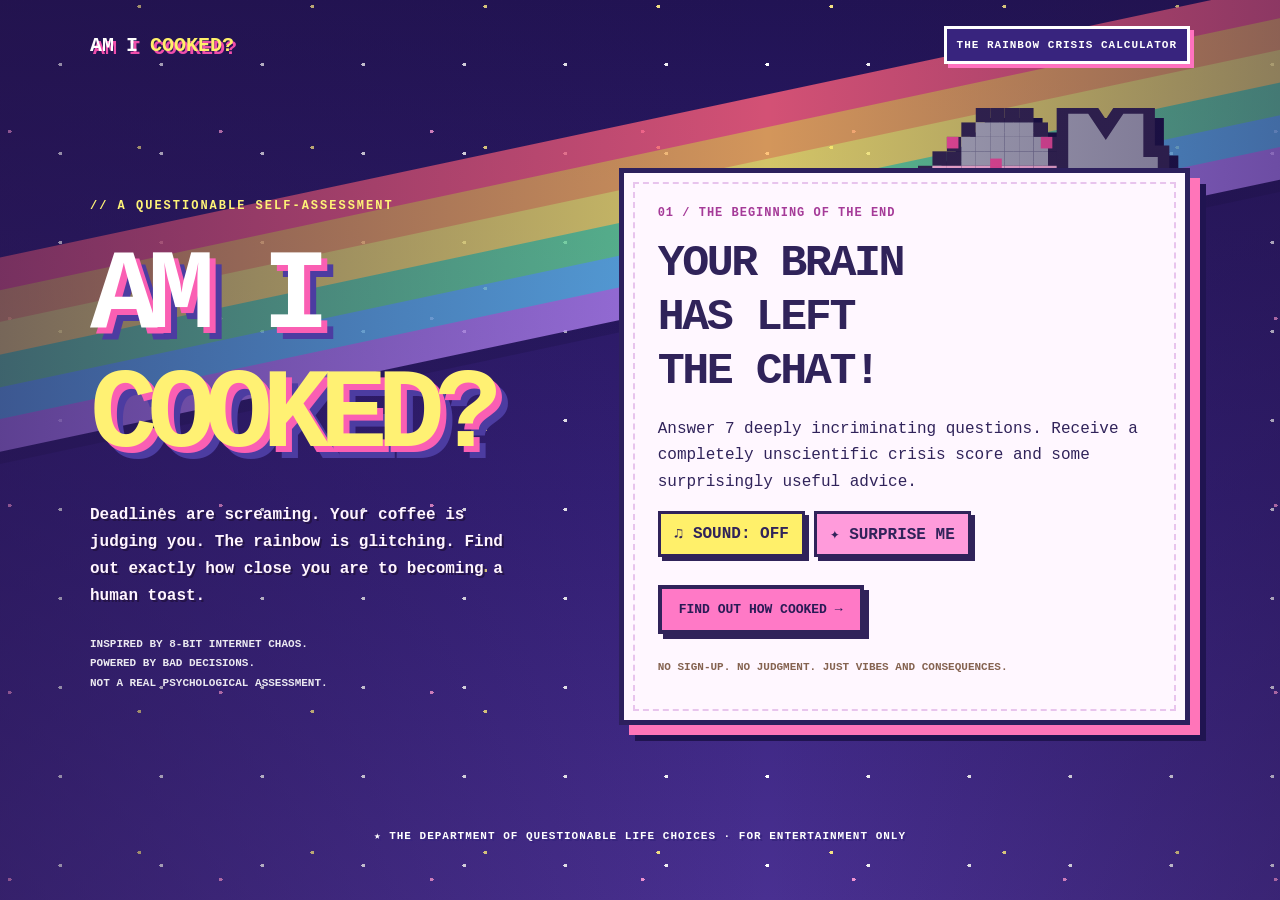
==== index.html @ 7c6ded5f "Add files via upload" ====
<!doctype html>
<html lang="en"><head><meta charset="utf-8"><meta name="viewport" content="width=device-width,initial-scale=1"><title>AM I COOKED? — An existential crisis calculator</title><link rel="stylesheet" href="style.css"></head><body>
<div class="scene" aria-hidden="true"><div class="rainbow"><i></i><i></i><i></i><i></i><i></i><i></i></div><svg class="pixel-cat" viewBox="0 0 180 115" xmlns="http://www.w3.org/2000/svg" aria-label="Pixel rainbow cat"><rect x="40" y="0" width="10" height="10" fill="#30234d"/><rect x="50" y="0" width="10" height="10" fill="#30234d"/><rect x="60" y="0" width="10" height="10" fill="#30234d"/><rect x="70" y="0" width="10" height="10" fill="#30234d"/><rect x="30" y="10" width="10" height="10" fill="#30234d"/><rect x="40" y="10" width="10" height="10" fill="#a9a9b9"/><rect x="50" y="10" width="10" height="10" fill="#a9a9b9"/><rect x="60" y="10" width="10" height="10" fill="#a9a9b9"/><rect x="70" y="10" width="10" height="10" fill="#a9a9b9"/><rect x="80" y="10" width="10" height="10" fill="#30234d"/><rect x="20" y="20" width="10" height="10" fill="#30234d"/><rect x="30" y="20" width="10" height="10" fill="#a9a9b9"/><rect x="40" y="20" width="10" height="10" fill="#a9a9b9"/><rect x="50" y="20" width="10" height="10" fill="#a9a9b9"/><rect x="60" y="20" width="10" height="10" fill="#a9a9b9"/><rect x="70" y="20" width="10" height="10" fill="#a9a9b9"/><rect x="80" y="20" width="10" height="10" fill="#a9a9b9"/><rect x="90" y="20" width="10" height="10" fill="#30234d"/><rect x="10" y="30" width="10" height="10" fill="#30234d"/><rect x="20" y="30" width="10" height="10" fill="#30234d"/><rect x="30" y="30" width="10" height="10" fill="#a9a9b9"/><rect x="40" y="30" width="10" height="10" fill="#a9a9b9"/><rect x="50" y="30" width="10" height="10" fill="#a9a9b9"/><rect x="60" y="30" width="10" height="10" fill="#a9a9b9"/><rect x="70" y="30" width="10" height="10" fill="#a9a9b9"/><rect x="80" y="30" width="10" height="10" fill="#a9a9b9"/><rect x="90" y="30" width="10" height="10" fill="#30234d"/><rect x="100" y="30" width="10" height="10" fill="#30234d"/><rect x="0" y="40" width="10" height="10" fill="#30234d"/><rect x="10" y="40" width="10" height="10" fill="#ffb3d9"/><rect x="20" y="40" width="10" height="10" fill="#ffb3d9"/><rect x="30" y="40" width="10" height="10" fill="#ffb3d9"/><rect x="40" y="40" width="10" height="10" fill="#ffb3d9"/><rect x="50" y="40" width="10" height="10" fill="#ffb3d9"/><rect x="60" y="40" width="10" height="10" fill="#ffb3d9"/><rect x="70" y="40" width="10" height="10" fill="#ffb3d9"/><rect x="80" y="40" width="10" height="10" fill="#ffb3d9"/><rect x="90" y="40" width="10" height="10" fill="#ffb3d9"/><rect x="100" y="40" width="10" height="10" fill="#ffb3d9"/><rect x="110" y="40" width="10" height="10" fill="#30234d"/><rect x="0" y="50" width="10" height="10" fill="#30234d"/><rect x="10" y="50" width="10" height="10" fill="#ffb3d9"/><rect x="20" y="50" width="10" height="10" fill="#ffb3d9"/><rect x="30" y="50" width="10" height="10" fill="#ffb3d9"/><rect x="40" y="50" width="10" height="10" fill="#ffb3d9"/><rect x="50" y="50" width="10" height="10" fill="#ffb3d9"/><rect x="60" y="50" width="10" height="10" fill="#ffb3d9"/><rect x="70" y="50" width="10" height="10" fill="#ffb3d9"/><rect x="80" y="50" width="10" height="10" fill="#ffb3d9"/><rect x="90" y="50" width="10" height="10" fill="#ffb3d9"/><rect x="100" y="50" width="10" height="10" fill="#ffb3d9"/><rect x="110" y="50" width="10" height="10" fill="#30234d"/><rect x="0" y="60" width="10" height="10" fill="#30234d"/><rect x="10" y="60" width="10" height="10" fill="#ffb3d9"/><rect x="20" y="60" width="10" height="10" fill="#ffb3d9"/><rect x="30" y="60" width="10" height="10" fill="#ffb3d9"/><rect x="40" y="60" width="10" height="10" fill="#ffb3d9"/><rect x="50" y="60" width="10" height="10" fill="#ffb3d9"/><rect x="60" y="60" width="10" height="10" fill="#ffb3d9"/><rect x="70" y="60" width="10" height="10" fill="#ffb3d9"/><rect x="80" y="60" width="10" height="10" fill="#ffb3d9"/><rect x="90" y="60" width="10" height="10" fill="#ffb3d9"/><rect x="100" y="60" width="10" height="10" fill="#ffb3d9"/><rect x="110" y="60" width="10" height="10" fill="#30234d"/><rect x="0" y="70" width="10" height="10" fill="#30234d"/><rect x="10" y="70" width="10" height="10" fill="#ffb3d9"/><rect x="20" y="70" width="10" height="10" fill="#ffb3d9"/><rect x="30" y="70" width="10" height="10" fill="#ffb3d9"/><rect x="40" y="70" width="10" height="10" fill="#ffb3d9"/><rect x="50" y="70" width="10" height="10" fill="#ffb3d9"/><rect x="60" y="70" width="10" height="10" fill="#ffb3d9"/><rect x="70" y="70" width="10" height="10" fill="#ffb3d9"/><rect x="80" y="70" width="10" height="10" fill="#ffb3d9"/><rect x="90" y="70" width="10" height="10" fill="#ffb3d9"/><rect x="100" y="70" width="10" height="10" fill="#ffb3d9"/><rect x="110" y="70" width="10" height="10" fill="#30234d"/><rect x="10" y="80" width="10" height="10" fill="#30234d"/><rect x="20" y="80" width="10" height="10" fill="#30234d"/><rect x="30" y="80" width="10" height="10" fill="#30234d"/><rect x="40" y="80" width="10" height="10" fill="#30234d"/><rect x="50" y="80" width="10" height="10" fill="#30234d"/><rect x="60" y="80" width="10" height="10" fill="#30234d"/><rect x="70" y="80" width="10" height="10" fill="#30234d"/><rect x="80" y="80" width="10" height="10" fill="#30234d"/><rect x="90" y="80" width="10" height="10" fill="#30234d"/><rect x="100" y="80" width="10" height="10" fill="#30234d"/><rect x="15" y="90" width="20" height="20" fill="#a9a9b9" stroke="#30234d" stroke-width="5"/><rect x="85" y="90" width="20" height="20" fill="#a9a9b9" stroke="#30234d" stroke-width="5"/><path d="M100 30V0h20l10 15 10-15h20v30h10v60h-70z" fill="#a9a9b9" stroke="#30234d" stroke-width="8"/><rect x="117" y="45" width="8" height="8" fill="#30234d"/><rect x="148" y="45" width="8" height="8" fill="#30234d"/><rect x="133" y="57" width="8" height="8" fill="#f277aa"/><rect x="106" y="58" width="10" height="8" fill="#ff85b5"/><rect x="157" y="58" width="10" height="8" fill="#ff85b5"/><rect x="20" y="20" width="8" height="8" fill="#f04a99"/><rect x="50" y="35" width="8" height="8" fill="#f04a99"/><rect x="70" y="55" width="8" height="8" fill="#f04a99"/><rect x="35" y="70" width="8" height="8" fill="#f04a99"/><rect x="85" y="20" width="8" height="8" fill="#f04a99"/></svg></div>
<main class="shell"><header class="top"><div class="brand">AM I <span>COOKED?</span></div><div class="tag">THE RAINBOW CRISIS CALCULATOR</div></header><section class="stage"><div class="intro"><div class="eyebrow">// A QUESTIONABLE SELF-ASSESSMENT</div><h1 class="hero">AM I<br><em>COOKED?</em></h1><p>Deadlines are screaming. Your coffee is judging you. The rainbow is glitching. Find out exactly how close you are to becoming a human toast.</p><div class="tiny">INSPIRED BY 8-BIT INTERNET CHAOS.<br>POWERED BY BAD DECISIONS.<br>NOT A REAL PSYCHOLOGICAL ASSESSMENT.</div></div><div class="panel" id="welcome"><div class="label">01 / THE BEGINNING OF THE END</div><h2>YOUR BRAIN<br>HAS LEFT<br>THE CHAT!</h2><p>Answer 7 deeply incriminating questions. Receive a completely unscientific crisis score and some surprisingly useful advice.</p><div class="arcade-toolbar"><button class="arcade-btn" id="soundToggle" type="button">♫ SOUND: OFF</button><button class="arcade-btn pink" id="surprise" type="button">✦ SURPRISE ME</button></div><div class="actions"><button class="big-button" id="start">FIND OUT HOW COOKED →</button></div><p class="tiny" style="color:#78543e">NO SIGN-UP. NO JUDGMENT. JUST VIBES AND CONSEQUENCES.</p></div><div class="panel hide" id="quiz"><div class="progress-head"><span id="qcount">QUESTION 1 / 7</span><span id="qpercent">14%</span></div><div class="progress-track"><div class="progress-fill" id="qbar"></div></div><div class="label" id="qtag">// THE EVIDENCE</div><h2 class="question" id="qtitle"></h2><div id="answers"></div><div class="live-panel"><strong>⚡ LIVE CHAOS PREVIEW: <span id="liveScore">???</span></strong><div class="live-track"><div class="live-fill" id="liveFill"></div></div><p class="micro-copy" id="liveMessage">Answer questions to unlock your chaos level.</p></div><div class="arcade-toolbar"><button class="arcade-btn blue" id="randomAnswer" type="button">🎲 RANDOM ANSWER</button><button class="arcade-btn pink" id="panicButton" type="button">🚨 PANIC BUTTON</button></div><div class="actions"><button class="outline-button" id="back">← BACK</button><button class="big-button" id="next">NEXT QUESTION →</button></div><p class="share-status" id="validation" aria-live="polite"></p></div><div class="panel hide" id="results"><div class="label">// OFFICIAL UNOFFICIAL DIAGNOSIS</div><h2 style="margin-bottom:8px">YOUR COOKED SCORE</h2><div class="result-score"><span id="score">0</span><span>%</span></div><div class="result-meter"><div id="meter"></div></div><div class="result-name" id="classification"></div><p class="verdict" id="verdict"></p><p id="personal"></p><div class="advice"><strong>YOUR SURVIVAL PLAN</strong><div id="advice"></div></div><div class="bonus-card"><h3>🏆 YOUR ARCADE ACHIEVEMENTS</h3><div id="achievements"></div></div><div class="bonus-card"><h3>🎯 3-MOVE RECOVERY QUEST</h3><div id="recoveryQuest"></div><p class="micro-copy" id="questStatus">0 / 3 missions complete</p></div><div class="arcade-toolbar"><button class="arcade-btn pink" id="rerollRoast" type="button">🎤 NEW ROAST</button><button class="arcade-btn blue" id="celebrate" type="button">🌈 RAINBOW EXPLOSION</button></div><div class="actions"><button class="big-button" id="download">↓ DOWNLOAD PNG</button><button class="outline-button" id="copy">COPY RESULTS</button><button class="outline-button" id="restart">↻ TRY AGAIN</button></div><div class="share-status" id="shareStatus" aria-live="polite"></div></div></section><footer class="footer">★ THE DEPARTMENT OF QUESTIONABLE LIFE CHOICES · FOR ENTERTAINMENT ONLY</footer></main>
<script src="script.js"></script></body></html>
---- style.css ----
:root{--ink:#30235a;--cream:#fff6ff;--orange:#ff65b5;--yellow:#fff06a;--blue:#40328b;--sea:#6e5dcb}*{box-sizing:border-box}html{scroll-behavior:smooth}body{margin:0;min-height:100vh;color:#30235a;font-family:'Courier New',monospace;background:#171044;image-rendering:pixelated}button{font:inherit;cursor:pointer}button:focus-visible,input:focus-visible{outline:4px dashed #ffe86e;outline-offset:4px}.scene{position:fixed;inset:0;z-index:-2;overflow:hidden;background:linear-gradient(180deg,#211354 0%,#342078 55%,#493091 100%)}.scene:before{content:"";position:absolute;inset:0;background-image:radial-gradient(#fff 2px,transparent 2px),radial-gradient(#ffec86 2px,transparent 2px),radial-gradient(#ff9cdb 2px,transparent 2px);background-size:101px 89px,173px 141px,211px 187px;background-position:10px 20px,53px 77px,115px 38px;animation:stars 12s linear infinite}.scene:after{content:"";position:absolute;inset:0;background:linear-gradient(90deg,#24134a88,transparent 60%,#24134a66);pointer-events:none}.rainbow{position:absolute;top:16%;left:-30%;width:145%;height:190px;transform:rotate(-12deg);opacity:.8;filter:drop-shadow(0 12px 0 #160f3c55);animation:drift 8s ease-in-out infinite alternate}.rainbow i{display:block;height:16.666%;width:100%}.rainbow i:nth-child(1){background:#ff607c}.rainbow i:nth-child(2){background:#ffb65b}.rainbow i:nth-child(3){background:#fff16a}.rainbow i:nth-child(4){background:#67e89e}.rainbow i:nth-child(5){background:#62c9ff}.rainbow i:nth-child(6){background:#bb8aff}.pixel-cat{position:absolute;right:8%;top:12%;width:min(260px,28vw);height:auto;image-rendering:pixelated;filter:drop-shadow(9px 10px 0 #160e3f);animation:bob 1.2s steps(2,end) infinite}.shell{max-width:1160px;margin:auto;padding:26px 30px 48px;position:relative}.top{display:flex;justify-content:space-between;align-items:center;gap:12px;color:#fff}.brand{font-size:20px;font-weight:900;text-shadow:3px 3px #f04eab}.brand span{color:#fff06a}.tag{font-size:11px;font-weight:700;letter-spacing:1px;border:3px solid #fff;box-shadow:4px 4px #ff72bf;padding:10px;background:#38247e}.stage{min-height:calc(100vh - 135px);display:grid;grid-template-columns:.92fr 1.08fr;align-items:center;gap:42px}.intro{color:white}.eyebrow{font-size:12px;font-weight:900;letter-spacing:2px;color:#fff477}.hero{font-size:clamp(60px,8.8vw,118px);font-weight:900;line-height:1.06;letter-spacing:-.09em;margin:25px 0;text-shadow:6px 6px 0 #fa5fb3,12px 12px 0 #4c3ca1}.hero em{font-style:normal;color:#fff173}.intro p{max-width:440px;font-size:16px;line-height:1.7;font-weight:700;color:#fff5ff;text-shadow:2px 2px #241347}.tiny{font-size:11px;line-height:1.8;font-weight:700;opacity:.9;margin-top:24px}.panel{background:#fff7ff;border:5px solid #2d205d;box-shadow:10px 10px 0 #ff75b9,16px 16px 0 #201451;padding:33px 34px;position:relative}.panel:before{content:"";position:absolute;inset:9px;border:2px dashed #e8c4ed;pointer-events:none}.panel>*{position:relative}.panel h2{font-size:clamp(27px,3.7vw,45px);font-weight:900;line-height:1.2;letter-spacing:-.055em;margin:17px 0}.panel p{line-height:1.65}.label{font-size:12px;font-weight:900;letter-spacing:1px;color:#a53a98}.big-button,.outline-button{border:4px solid #30235a;padding:13px 17px;font-size:13px;font-weight:900;text-transform:uppercase;transition:transform .1s,box-shadow .1s;box-shadow:5px 5px 0 #30235a}.big-button{background:#ff79c6;color:#291b56}.big-button:hover,.outline-button:hover{transform:translate(-2px,-2px);box-shadow:7px 7px 0 #30235a}.outline-button{background:#fff38d;color:#30235a}.actions{display:flex;flex-wrap:wrap;gap:15px;margin-top:28px}.hide{display:none!important}.progress-head{display:flex;justify-content:space-between;font-size:12px;font-weight:900;gap:10px}.progress-track{height:17px;background:#eadcf5;border:3px solid #30235a;margin:13px 0 30px}.progress-fill{height:100%;width:0;background:repeating-linear-gradient(90deg,#ff78b6 0 20px,#ffdb6b 20px 40px,#6fe4a6 40px 60px,#6ac7ff 60px 80px,#bd87ff 80px 100px);transition:width .3s steps(10)}.question{font-size:clamp(26px,3.2vw,39px)!important;min-height:92px}.option-grid{display:grid;gap:11px}.option{width:100%;text-align:left;border:3px solid #30235a;background:#fff;padding:12px 14px;font-size:13px;font-weight:900;display:flex;gap:12px;align-items:center;transition:transform .12s}.option:hover{background:#fff2a8;transform:translateX(4px)}.option.selected{background:#ffb5e2;box-shadow:4px 4px 0 #30235a}.option i{font-style:normal;border:2px solid #30235a;background:#fff38d;width:27px;height:27px;display:grid;place-items:center;flex-shrink:0}.range-wrap{padding:20px 0}.range-wrap input{width:100%;accent-color:#ff65b5;cursor:pointer}.range-value{font-size:58px;font-weight:900;letter-spacing:-4px;color:#c637a4}.range-ends{display:flex;justify-content:space-between;font-size:11px;font-weight:900;color:#76538e}.result-score{font-size:clamp(75px,11vw,130px);line-height:1;letter-spacing:-.11em;font-weight:900;color:#f052b0;margin:16px 0;text-shadow:4px 4px #ffe86a}.result-score span{font-size:.45em;vertical-align:top;letter-spacing:-.05em}.result-name{font-size:clamp(26px,3.5vw,43px);font-weight:900;color:#6d38c5}.result-meter{height:25px;background:#e8dcf7;border:3px solid #30235a;margin:20px 0;overflow:hidden}.result-meter>div{height:100%;width:0;background:repeating-linear-gradient(90deg,#ff6e95 0 25px,#ffbb68 25px 50px,#fff176 50px 75px,#70e8ad 75px 100px,#71caff 100px 125px,#bd90ff 125px 150px);transition:width 1.4s steps(20)}.verdict{font-weight:900;font-size:18px}.advice{background:#fff1a9;border:3px solid #30235a;padding:15px 17px;margin-top:20px;line-height:1.6}.share-status{min-height:18px;font-size:12px;font-weight:900;margin-top:13px}.footer{color:#fff;font-size:11px;text-align:center;letter-spacing:1px;font-weight:700;text-shadow:2px 2px #38247e}@keyframes bob{50%{transform:translateY(12px)}}@keyframes drift{to{transform:rotate(-9deg) translateY(40px)}}@keyframes stars{to{background-position:111px 109px,226px 218px,326px 225px}}@media(max-width:790px){.shell{padding:18px 18px 40px}.stage{grid-template-columns:1fr;gap:30px;padding:45px 0}.hero{font-size:clamp(67px,15vw,105px)}.panel{padding:27px 23px;box-shadow:7px 7px 0 #ff75b9,12px 12px 0 #201451}.intro p{font-size:14px}.tag{font-size:9px}.pixel-cat{right:2%;top:11%;width:120px;opacity:.75}.rainbow{top:20%;height:100px}}@media(prefers-reduced-motion:reduce){*,*:before,*:after{transition:none!important;animation:none!important}}

/* INTERACTIVE ARCADE UPGRADE */
.arcade-toolbar{display:flex;gap:9px;flex-wrap:wrap;margin:14px 0}.arcade-btn{border:3px solid #30235a;background:#fff06a;color:#30235a;padding:10px 13px;font-weight:900;cursor:pointer;box-shadow:4px 4px 0 #30235a;font-family:inherit}.arcade-btn:hover{transform:translate(-2px,-2px);box-shadow:6px 6px 0 #30235a}.arcade-btn:active{transform:translate(3px,3px);box-shadow:1px 1px 0 #30235a}.arcade-btn.pink{background:#ff9bdb}.arcade-btn.blue{background:#9ceaff}.live-panel{background:#30235a;color:white;padding:13px 15px;border:3px solid #fff06a;margin:14px 0;box-shadow:5px 5px 0 #ff65b5}.live-panel strong{font-size:12px;letter-spacing:1px}.live-track{height:13px;border:2px solid white;background:#665c9b;margin-top:9px}.live-fill{height:100%;width:0;background:linear-gradient(90deg,#72f6b1,#fff06a,#ff65b5);transition:width .35s}.micro-copy{font-size:12px;margin:8px 0 0}.pixel-toast{position:fixed;z-index:1000;bottom:22px;left:50%;transform:translateX(-50%);background:#fff06a;border:4px solid #30235a;box-shadow:6px 6px 0 #ff65b5;color:#30235a;padding:13px 18px;font-weight:900;max-width:min(92vw,520px);text-align:center;pointer-events:none}.bonus-card{margin-top:17px;padding:16px;border:3px dashed #30235a;background:#fdf1ff}.bonus-card h3{margin:0 0 10px}.bonus-card label{display:flex;gap:10px;margin:10px 0;align-items:flex-start;cursor:pointer}.bonus-card input{accent-color:#ed4ca4;transform:scale(1.2)}.spark{position:fixed;z-index:999;pointer-events:none;width:12px;height:12px;animation:sparkfly 1.35s ease-out forwards}@keyframes sparkfly{to{transform:translate(var(--dx),var(--dy)) rotate(540deg);opacity:0}}.answer-bounce{animation:answerpop .24s ease-out}@keyframes answerpop{50%{transform:scale(1.025)}}@media(max-width:600px){.arcade-btn{font-size:11px;padding:9px}.arcade-toolbar{gap:7px}}

/* PANIC MODE: pixel-art meme storm */
.panic-particle{position:fixed;left:0;top:0;z-index:9998;pointer-events:none;font-family:system-ui,sans-serif;font-size:var(--size,36px);line-height:1;filter:drop-shadow(3px 4px 0 #30235a);animation:panic-fly var(--dur,1700ms) cubic-bezier(.12,.72,.35,1) forwards;will-change:transform,opacity;user-select:none}
@keyframes panic-fly{0%{transform:translate(var(--x),var(--y)) scale(.25) rotate(0deg);opacity:0}12%{opacity:1}65%{opacity:1}100%{transform:translate(calc(var(--x) + var(--dx)),calc(var(--y) + var(--dy))) scale(var(--scale,1.4)) rotate(var(--spin,360deg));opacity:0}}
.panic-banner{position:fixed;z-index:9999;left:50%;top:12%;width:min(90vw,540px);transform:translateX(-50%);background:#fff06a;color:#30235a;border:5px solid #30235a;box-shadow:8px 8px 0 #ff65b5;padding:17px 19px;text-align:center;font-family:'Courier New',monospace;font-weight:900;pointer-events:none;animation:panic-pop .25s steps(3,end) both}
.panic-banner strong{display:block;font-size:clamp(16px,3.5vw,24px);line-height:1.35}.panic-banner small{display:block;margin-top:9px;font-size:13px;line-height:1.45}.panic-banner:nth-of-type(even){background:#9cf9ed;box-shadow:8px 8px 0 #a58bff}@keyframes panic-pop{from{transform:translateX(-50%) scale(.65) rotate(-4deg)}to{transform:translateX(-50%) scale(1) rotate(0)}}
@media(prefers-reduced-motion:reduce){.panic-particle{animation-duration:.1s!important}.panic-banner{animation:none}}

/* Center-screen pixel cat panic animation */
.cat-panic-overlay{position:fixed;inset:0;z-index:10020;display:grid;place-items:center;background:rgba(26,13,65,.68);backdrop-filter:blur(3px);pointer-events:none;animation:cat-overlay-in .18s steps(2,end)}
.cat-panic-scene{position:relative;width:min(94vw,590px);height:440px;display:flex;align-items:center;justify-content:center;flex-direction:column;overflow:visible}
.cat-panic-cat{width:min(65vw,310px);height:auto;image-rendering:pixelated;filter:drop-shadow(9px 10px 0 #281344);animation:cat-bounce .32s steps(2,end) infinite alternate;z-index:2}
.cat-panic-caption{position:absolute;top:8px;left:2%;right:2%;padding:12px 10px;background:#fff07a;border:5px solid #2b2052;box-shadow:6px 6px 0 #ff6dbd;color:#271c51;font:bold clamp(14px,3.6vw,21px) 'Courier New',monospace;text-align:center;z-index:4}
.cat-panic-sub{position:absolute;bottom:8px;left:3%;right:3%;padding:12px;background:#ffe9fa;border:4px solid #30205a;color:#30205a;font:bold clamp(12px,2.8vw,16px) 'Courier New',monospace;text-align:center;z-index:4}
.cat-poop{position:absolute;left:calc(50% - 116px);top:56%;z-index:3;font-size:clamp(25px,6vw,45px);line-height:1;filter:drop-shadow(3px 3px 0 #281344);animation:cat-eject var(--duration,1.2s) cubic-bezier(.15,.55,.25,1) forwards;will-change:transform,opacity}
.cat-panic-close{position:absolute;right:5px;top:55px;z-index:5;pointer-events:auto;background:#ff73bd;color:#261b50;border:3px solid #261b50;font:bold 16px monospace;padding:5px 10px;cursor:pointer}
@keyframes cat-eject{0%{transform:translate(0px,0px) scale(.25) rotate(0);opacity:0}15%{opacity:1}75%{opacity:1}100%{transform:translate(var(--dx),var(--dy)) scale(1.2) rotate(var(--spin));opacity:0}}
@keyframes cat-bounce{to{transform:translateY(-9px) rotate(-2deg)}}
@keyframes cat-overlay-in{from{opacity:0}to{opacity:1}}
@media(prefers-reduced-motion:reduce){.cat-panic-cat{animation:none}.cat-poop{animation-duration:.15s!important}}
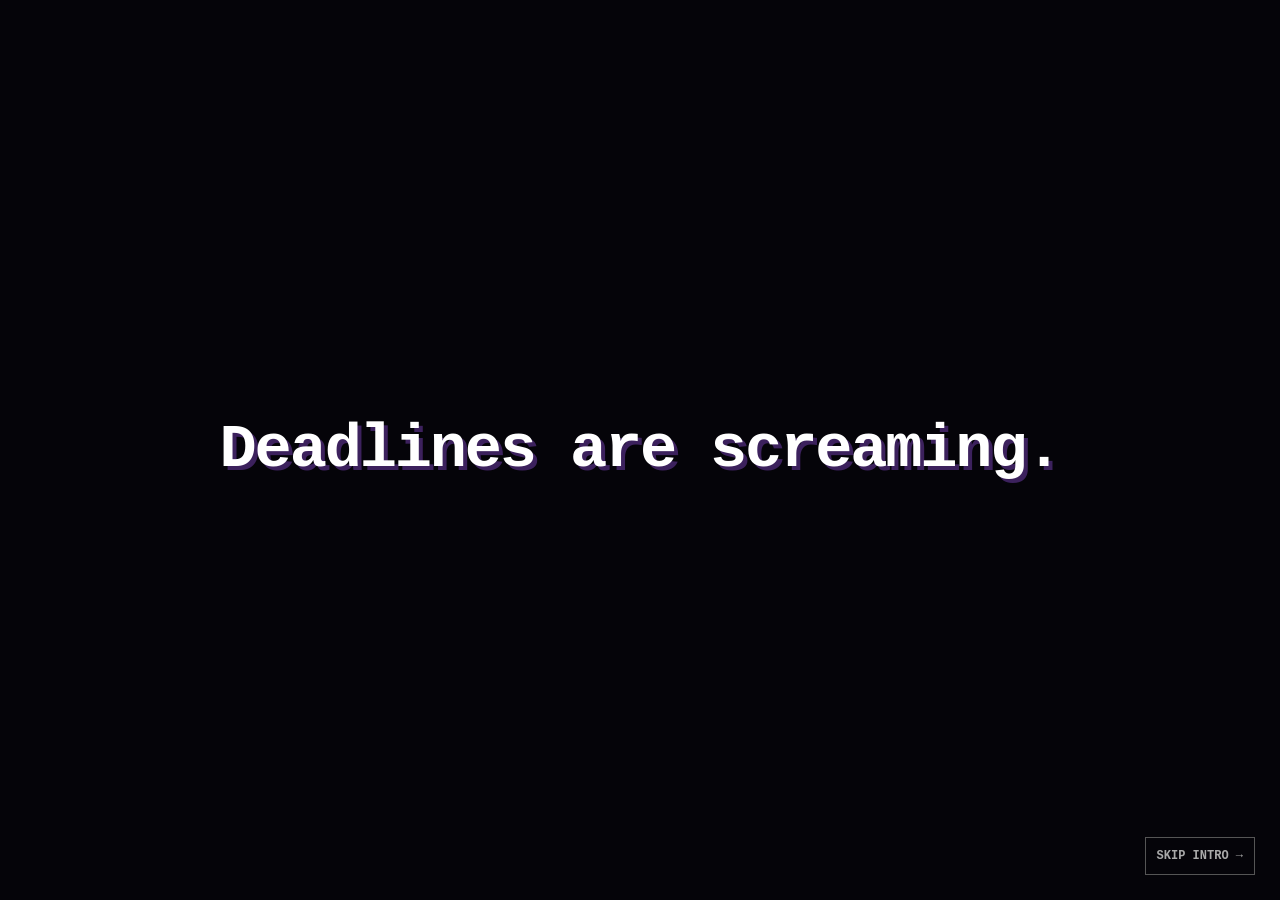
==== commit 43bb19f9: "Add files via upload" ====
--- a/index.html
+++ b/index.html
@@ -1,5 +1,5 @@
 <!doctype html>
-<html lang="en"><head><meta charset="utf-8"><meta name="viewport" content="width=device-width,initial-scale=1"><title>AM I COOKED? — An existential crisis calculator</title><link rel="stylesheet" href="style.css"></head><body>
-<div class="scene" aria-hidden="true"><div class="rainbow"><i></i><i></i><i></i><i></i><i></i><i></i></div><svg class="pixel-cat" viewBox="0 0 180 115" xmlns="http://www.w3.org/2000/svg" aria-label="Pixel rainbow cat"><rect x="40" y="0" width="10" height="10" fill="#30234d"/><rect x="50" y="0" width="10" height="10" fill="#30234d"/><rect x="60" y="0" width="10" height="10" fill="#30234d"/><rect x="70" y="0" width="10" height="10" fill="#30234d"/><rect x="30" y="10" width="10" height="10" fill="#30234d"/><rect x="40" y="10" width="10" height="10" fill="#a9a9b9"/><rect x="50" y="10" width="10" height="10" fill="#a9a9b9"/><rect x="60" y="10" width="10" height="10" fill="#a9a9b9"/><rect x="70" y="10" width="10" height="10" fill="#a9a9b9"/><rect x="80" y="10" width="10" height="10" fill="#30234d"/><rect x="20" y="20" width="10" height="10" fill="#30234d"/><rect x="30" y="20" width="10" height="10" fill="#a9a9b9"/><rect x="40" y="20" width="10" height="10" fill="#a9a9b9"/><rect x="50" y="20" width="10" height="10" fill="#a9a9b9"/><rect x="60" y="20" width="10" height="10" fill="#a9a9b9"/><rect x="70" y="20" width="10" height="10" fill="#a9a9b9"/><rect x="80" y="20" width="10" height="10" fill="#a9a9b9"/><rect x="90" y="20" width="10" height="10" fill="#30234d"/><rect x="10" y="30" width="10" height="10" fill="#30234d"/><rect x="20" y="30" width="10" height="10" fill="#30234d"/><rect x="30" y="30" width="10" height="10" fill="#a9a9b9"/><rect x="40" y="30" width="10" height="10" fill="#a9a9b9"/><rect x="50" y="30" width="10" height="10" fill="#a9a9b9"/><rect x="60" y="30" width="10" height="10" fill="#a9a9b9"/><rect x="70" y="30" width="10" height="10" fill="#a9a9b9"/><rect x="80" y="30" width="10" height="10" fill="#a9a9b9"/><rect x="90" y="30" width="10" height="10" fill="#30234d"/><rect x="100" y="30" width="10" height="10" fill="#30234d"/><rect x="0" y="40" width="10" height="10" fill="#30234d"/><rect x="10" y="40" width="10" height="10" fill="#ffb3d9"/><rect x="20" y="40" width="10" height="10" fill="#ffb3d9"/><rect x="30" y="40" width="10" height="10" fill="#ffb3d9"/><rect x="40" y="40" width="10" height="10" fill="#ffb3d9"/><rect x="50" y="40" width="10" height="10" fill="#ffb3d9"/><rect x="60" y="40" width="10" height="10" fill="#ffb3d9"/><rect x="70" y="40" width="10" height="10" fill="#ffb3d9"/><rect x="80" y="40" width="10" height="10" fill="#ffb3d9"/><rect x="90" y="40" width="10" height="10" fill="#ffb3d9"/><rect x="100" y="40" width="10" height="10" fill="#ffb3d9"/><rect x="110" y="40" width="10" height="10" fill="#30234d"/><rect x="0" y="50" width="10" height="10" fill="#30234d"/><rect x="10" y="50" width="10" height="10" fill="#ffb3d9"/><rect x="20" y="50" width="10" height="10" fill="#ffb3d9"/><rect x="30" y="50" width="10" height="10" fill="#ffb3d9"/><rect x="40" y="50" width="10" height="10" fill="#ffb3d9"/><rect x="50" y="50" width="10" height="10" fill="#ffb3d9"/><rect x="60" y="50" width="10" height="10" fill="#ffb3d9"/><rect x="70" y="50" width="10" height="10" fill="#ffb3d9"/><rect x="80" y="50" width="10" height="10" fill="#ffb3d9"/><rect x="90" y="50" width="10" height="10" fill="#ffb3d9"/><rect x="100" y="50" width="10" height="10" fill="#ffb3d9"/><rect x="110" y="50" width="10" height="10" fill="#30234d"/><rect x="0" y="60" width="10" height="10" fill="#30234d"/><rect x="10" y="60" width="10" height="10" fill="#ffb3d9"/><rect x="20" y="60" width="10" height="10" fill="#ffb3d9"/><rect x="30" y="60" width="10" height="10" fill="#ffb3d9"/><rect x="40" y="60" width="10" height="10" fill="#ffb3d9"/><rect x="50" y="60" width="10" height="10" fill="#ffb3d9"/><rect x="60" y="60" width="10" height="10" fill="#ffb3d9"/><rect x="70" y="60" width="10" height="10" fill="#ffb3d9"/><rect x="80" y="60" width="10" height="10" fill="#ffb3d9"/><rect x="90" y="60" width="10" height="10" fill="#ffb3d9"/><rect x="100" y="60" width="10" height="10" fill="#ffb3d9"/><rect x="110" y="60" width="10" height="10" fill="#30234d"/><rect x="0" y="70" width="10" height="10" fill="#30234d"/><rect x="10" y="70" width="10" height="10" fill="#ffb3d9"/><rect x="20" y="70" width="10" height="10" fill="#ffb3d9"/><rect x="30" y="70" width="10" height="10" fill="#ffb3d9"/><rect x="40" y="70" width="10" height="10" fill="#ffb3d9"/><rect x="50" y="70" width="10" height="10" fill="#ffb3d9"/><rect x="60" y="70" width="10" height="10" fill="#ffb3d9"/><rect x="70" y="70" width="10" height="10" fill="#ffb3d9"/><rect x="80" y="70" width="10" height="10" fill="#ffb3d9"/><rect x="90" y="70" width="10" height="10" fill="#ffb3d9"/><rect x="100" y="70" width="10" height="10" fill="#ffb3d9"/><rect x="110" y="70" width="10" height="10" fill="#30234d"/><rect x="10" y="80" width="10" height="10" fill="#30234d"/><rect x="20" y="80" width="10" height="10" fill="#30234d"/><rect x="30" y="80" width="10" height="10" fill="#30234d"/><rect x="40" y="80" width="10" height="10" fill="#30234d"/><rect x="50" y="80" width="10" height="10" fill="#30234d"/><rect x="60" y="80" width="10" height="10" fill="#30234d"/><rect x="70" y="80" width="10" height="10" fill="#30234d"/><rect x="80" y="80" width="10" height="10" fill="#30234d"/><rect x="90" y="80" width="10" height="10" fill="#30234d"/><rect x="100" y="80" width="10" height="10" fill="#30234d"/><rect x="15" y="90" width="20" height="20" fill="#a9a9b9" stroke="#30234d" stroke-width="5"/><rect x="85" y="90" width="20" height="20" fill="#a9a9b9" stroke="#30234d" stroke-width="5"/><path d="M100 30V0h20l10 15 10-15h20v30h10v60h-70z" fill="#a9a9b9" stroke="#30234d" stroke-width="8"/><rect x="117" y="45" width="8" height="8" fill="#30234d"/><rect x="148" y="45" width="8" height="8" fill="#30234d"/><rect x="133" y="57" width="8" height="8" fill="#f277aa"/><rect x="106" y="58" width="10" height="8" fill="#ff85b5"/><rect x="157" y="58" width="10" height="8" fill="#ff85b5"/><rect x="20" y="20" width="8" height="8" fill="#f04a99"/><rect x="50" y="35" width="8" height="8" fill="#f04a99"/><rect x="70" y="55" width="8" height="8" fill="#f04a99"/><rect x="35" y="70" width="8" height="8" fill="#f04a99"/><rect x="85" y="20" width="8" height="8" fill="#f04a99"/></svg></div>
-<main class="shell"><header class="top"><div class="brand">AM I <span>COOKED?</span></div><div class="tag">THE RAINBOW CRISIS CALCULATOR</div></header><section class="stage"><div class="intro"><div class="eyebrow">// A QUESTIONABLE SELF-ASSESSMENT</div><h1 class="hero">AM I<br><em>COOKED?</em></h1><p>Deadlines are screaming. Your coffee is judging you. The rainbow is glitching. Find out exactly how close you are to becoming a human toast.</p><div class="tiny">INSPIRED BY 8-BIT INTERNET CHAOS.<br>POWERED BY BAD DECISIONS.<br>NOT A REAL PSYCHOLOGICAL ASSESSMENT.</div></div><div class="panel" id="welcome"><div class="label">01 / THE BEGINNING OF THE END</div><h2>YOUR BRAIN<br>HAS LEFT<br>THE CHAT!</h2><p>Answer 7 deeply incriminating questions. Receive a completely unscientific crisis score and some surprisingly useful advice.</p><div class="arcade-toolbar"><button class="arcade-btn" id="soundToggle" type="button">♫ SOUND: OFF</button><button class="arcade-btn pink" id="surprise" type="button">✦ SURPRISE ME</button></div><div class="actions"><button class="big-button" id="start">FIND OUT HOW COOKED →</button></div><p class="tiny" style="color:#78543e">NO SIGN-UP. NO JUDGMENT. JUST VIBES AND CONSEQUENCES.</p></div><div class="panel hide" id="quiz"><div class="progress-head"><span id="qcount">QUESTION 1 / 7</span><span id="qpercent">14%</span></div><div class="progress-track"><div class="progress-fill" id="qbar"></div></div><div class="label" id="qtag">// THE EVIDENCE</div><h2 class="question" id="qtitle"></h2><div id="answers"></div><div class="live-panel"><strong>⚡ LIVE CHAOS PREVIEW: <span id="liveScore">???</span></strong><div class="live-track"><div class="live-fill" id="liveFill"></div></div><p class="micro-copy" id="liveMessage">Answer questions to unlock your chaos level.</p></div><div class="arcade-toolbar"><button class="arcade-btn blue" id="randomAnswer" type="button">🎲 RANDOM ANSWER</button><button class="arcade-btn pink" id="panicButton" type="button">🚨 PANIC BUTTON</button></div><div class="actions"><button class="outline-button" id="back">← BACK</button><button class="big-button" id="next">NEXT QUESTION →</button></div><p class="share-status" id="validation" aria-live="polite"></p></div><div class="panel hide" id="results"><div class="label">// OFFICIAL UNOFFICIAL DIAGNOSIS</div><h2 style="margin-bottom:8px">YOUR COOKED SCORE</h2><div class="result-score"><span id="score">0</span><span>%</span></div><div class="result-meter"><div id="meter"></div></div><div class="result-name" id="classification"></div><p class="verdict" id="verdict"></p><p id="personal"></p><div class="advice"><strong>YOUR SURVIVAL PLAN</strong><div id="advice"></div></div><div class="bonus-card"><h3>🏆 YOUR ARCADE ACHIEVEMENTS</h3><div id="achievements"></div></div><div class="bonus-card"><h3>🎯 3-MOVE RECOVERY QUEST</h3><div id="recoveryQuest"></div><p class="micro-copy" id="questStatus">0 / 3 missions complete</p></div><div class="arcade-toolbar"><button class="arcade-btn pink" id="rerollRoast" type="button">🎤 NEW ROAST</button><button class="arcade-btn blue" id="celebrate" type="button">🌈 RAINBOW EXPLOSION</button></div><div class="actions"><button class="big-button" id="download">↓ DOWNLOAD PNG</button><button class="outline-button" id="copy">COPY RESULTS</button><button class="outline-button" id="restart">↻ TRY AGAIN</button></div><div class="share-status" id="shareStatus" aria-live="polite"></div></div></section><footer class="footer">★ THE DEPARTMENT OF QUESTIONABLE LIFE CHOICES · FOR ENTERTAINMENT ONLY</footer></main>
+<html lang="en"><head><meta charset="utf-8"><meta name="viewport" content="width=device-width,initial-scale=1"><title>AM I COOKED? — An existential crisis calculator</title><link rel="stylesheet" href="style.css"></head><body class="intro-playing"><div id="cinematicIntro" class="cinematic-intro" aria-live="polite" aria-label="Opening introduction"><div id="introLine" class="cinematic-line"></div><div id="rainbowWipe" class="rainbow-wipe" aria-hidden="true"><i></i><i></i><i></i><i></i><i></i><i></i></div><button id="skipIntro" class="skip-intro" type="button">SKIP INTRO →</button></div>
+<div class="scene" aria-hidden="true"><div class="rainbow"><i></i><i></i><i></i><i></i><i></i><i></i></div></div>
+<div class="pixel-parade parade-top" aria-hidden="true"><div class="parade-track" id="paradeTop"></div></div><main class="shell"><header class="top"><div class="brand">AM I <span>COOKED?</span></div><div class="tag">THE RAINBOW CRISIS CALCULATOR</div></header><section class="stage"><div class="intro"><div class="eyebrow">// A QUESTIONABLE SELF-ASSESSMENT</div><h1 class="hero">AM I<br><em>COOKED?</em></h1><p>Deadlines are screaming. Your coffee is judging you. Find out exactly how close you are to becoming a human toast.</p><div class="tiny">INSPIRED BY 8-BIT INTERNET CHAOS.<br>POWERED BY BAD DECISIONS.<br>NOT A REAL PSYCHOLOGICAL ASSESSMENT.</div><button class="arcade-btn pink global-panic" id="panicButton" type="button">🚨 PANIC BUTTON</button></div><div class="panel" id="welcome"><div class="label">01 / THE BEGINNING OF THE END</div><h2>YOUR BRAIN<br>HAS LEFT<br>THE CHAT!</h2><p>Answer 7 deeply incriminating questions. Receive a completely unscientific crisis score and some surprisingly useful advice.</p><div class="arcade-toolbar"><button class="arcade-btn" id="soundToggle" type="button">♫ SOUND: OFF</button><button class="arcade-btn pink" id="surprise" type="button">✦ SURPRISE ME</button></div><div class="actions"><button class="big-button" id="start">FIND OUT HOW COOKED →</button></div><p class="tiny" style="color:#78543e">NO SIGN-UP. NO JUDGMENT. JUST VIBES AND CONSEQUENCES.</p></div><div class="panel hide" id="quiz"><div class="progress-head"><span id="qcount">QUESTION 1 / 7</span><span id="qpercent">14%</span></div><div class="progress-track"><div class="progress-fill" id="qbar"></div></div><div class="label" id="qtag">// THE EVIDENCE</div><h2 class="question" id="qtitle"></h2><div id="answers"></div><div class="live-panel"><strong>⚡ LIVE CHAOS PREVIEW: <span id="liveScore">???</span></strong><div class="live-track"><div class="live-fill" id="liveFill"></div></div><p class="micro-copy" id="liveMessage">Answer questions to unlock your chaos level.</p></div><div class="arcade-toolbar"><button class="arcade-btn blue" id="randomAnswer" type="button">🎲 RANDOM ANSWER</button></div><div class="actions"><button class="outline-button" id="back">← BACK</button><button class="big-button" id="next">NEXT QUESTION →</button></div><p class="share-status" id="validation" aria-live="polite"></p></div><div class="panel hide" id="results"><div class="label">// OFFICIAL UNOFFICIAL DIAGNOSIS</div><h2 style="margin-bottom:8px">YOUR COOKED SCORE</h2><div class="result-score"><span id="score">0</span><span>%</span></div><div class="result-meter"><div id="meter"></div></div><div class="result-name" id="classification"></div><p class="verdict" id="verdict"></p><p id="personal"></p><div class="advice"><strong>YOUR SURVIVAL PLAN</strong><div id="advice"></div></div><div class="bonus-card"><h3>🏆 YOUR ARCADE ACHIEVEMENTS</h3><div id="achievements"></div></div><div class="bonus-card"><h3>🎯 3-MOVE RECOVERY QUEST</h3><div id="recoveryQuest"></div><p class="micro-copy" id="questStatus">0 / 3 missions complete</p></div><div class="arcade-toolbar"><button class="arcade-btn pink" id="rerollRoast" type="button">🎤 NEW ROAST</button><button class="arcade-btn blue" id="celebrate" type="button">🌈 RAINBOW EXPLOSION</button></div><div class="actions"><button class="big-button" id="download">↓ DOWNLOAD PNG</button><button class="outline-button" id="copy">COPY RESULTS</button><button class="outline-button" id="restart">↻ TRY AGAIN</button></div><div class="share-status" id="shareStatus" aria-live="polite"></div></div></section><footer class="footer">★ THE DEPARTMENT OF QUESTIONABLE LIFE CHOICES · FOR ENTERTAINMENT ONLY</footer></main><div class="pixel-parade parade-bottom" aria-hidden="true"><div class="parade-track" id="paradeBottom"></div></div>
 <script src="script.js"></script></body></html>
--- a/style.css
+++ b/style.css
@@ -22,3 +22,129 @@
 @keyframes cat-bounce{to{transform:translateY(-9px) rotate(-2deg)}}
 @keyframes cat-overlay-in{from{opacity:0}to{opacity:1}}
 @media(prefers-reduced-motion:reduce){.cat-panic-cat{animation:none}.cat-poop{animation-duration:.15s!important}}
+
+/* Coffee-headed protagonist + hallucination effects */
+.coffee-human-art{overflow:visible}.coffee-human-art .visions{animation:visions-wobble 1.5s steps(3,end) infinite alternate;transform-origin:50% 50%}
+@keyframes visions-wobble{to{transform:translate(4px,-8px) rotate(8deg);opacity:.5}}
+/* Opening cutscene */
+body.intro-playing{overflow:hidden}.cinematic-intro{position:fixed;inset:0;background:#050409;color:#fff;z-index:99999;display:grid;place-items:center;overflow:hidden}
+.cinematic-line{position:relative;z-index:2;max-width:min(880px,88vw);text-align:center;font-family:'Courier New',monospace;font-weight:900;font-size:clamp(23px,5.2vw,62px);line-height:1.32;letter-spacing:-.035em;opacity:0;transform:translateY(18px);transition:opacity .2s,transform .2s;text-shadow:4px 4px 0 #3c215d}
+.cinematic-line.visible{opacity:1;transform:translateY(0)}
+.skip-intro{position:absolute;bottom:25px;right:25px;z-index:5;background:transparent;color:#aaa;border:1px solid #555;font:700 12px 'Courier New',monospace;padding:11px;cursor:pointer}.skip-intro:hover{color:#fff;border-color:#fff}
+.rainbow-wipe{position:absolute;z-index:4;inset:0;display:flex;flex-direction:column;transform:scaleX(0);transform-origin:left center;will-change:transform;pointer-events:none}.rainbow-wipe i{flex:1;display:block}.rainbow-wipe i:nth-child(1){background:#ff5b83}.rainbow-wipe i:nth-child(2){background:#ffae57}.rainbow-wipe i:nth-child(3){background:#fff06c}.rainbow-wipe i:nth-child(4){background:#67e89e}.rainbow-wipe i:nth-child(5){background:#59caff}.rainbow-wipe i:nth-child(6){background:#b58bff}.rainbow-wipe.sweep{animation:rainbow-grow 1.8s steps(28,end) forwards}.rainbow-wipe.exit{transform:scaleX(1);animation:rainbow-exit 1.15s steps(24,end) forwards;transform-origin:right center}@keyframes rainbow-grow{from{transform:scaleX(0)}to{transform:scaleX(1)}}@keyframes rainbow-exit{from{transform:scaleX(1)}to{transform:scaleX(0)}}
+.cinematic-intro.intro-finished{opacity:0;transition:opacity .5s}
+@media(prefers-reduced-motion:reduce){.rainbow-wipe.sweep{animation:none;transform:scaleX(1)}.rainbow-wipe.exit{animation:none;transform:scaleX(0)}.cinematic-line{transition:none}}
+
+/* Dizzy gender-neutral pixel mascot */
+.dizzy-human{width:min(290px,31vw)}
+.dizzy-orbit{transform-origin:120px 38px;animation:orbit-dizzy 2.2s linear infinite}
+.panic-human-svg .dizzy-orbit{transform-origin:205px 28px}
+.spiral-eyes{animation:eyes-dizzy .7s steps(2,end) infinite alternate}
+@keyframes orbit-dizzy{to{transform:rotate(360deg)}}
+@keyframes eyes-dizzy{to{transform:translateY(2px)}}
+.cat-panic-cat{width:min(75vw,390px);animation:panic-wiggle .19s steps(2,end) infinite alternate!important}
+@keyframes panic-wiggle{to{transform:translateY(-8px) rotate(2deg)}}
+.cat-poop{position:absolute!important;transform:translate(-50%,-50%);pointer-events:none;z-index:3;animation:butt-launch var(--duration,1200ms) cubic-bezier(.2,.5,.3,1) forwards!important}
+@keyframes butt-launch{0%{opacity:1;transform:translate(-50%,-50%) scale(.4) rotate(0)}18%{opacity:1;transform:translate(calc(-50% - 20px),calc(-50% - 4px)) scale(1.1) rotate(-25deg)}100%{opacity:0;transform:translate(calc(-50% + var(--dx)),calc(-50% + var(--dy))) scale(.8) rotate(var(--spin))}}
+
+
+/* Endless pixel-human parade above and below the interface */
+.pixel-parade{position:relative;z-index:3;width:100%;height:82px;overflow:hidden;background:#180d3b;border-block:4px solid #ff8bd1;box-shadow:inset 0 5px #33205d,inset 0 -5px #33205d;pointer-events:none}
+.parade-top{margin-top:0}.parade-bottom{margin-bottom:0}
+.parade-track{display:flex;align-items:center;width:max-content;height:100%;animation:parade-scroll 19s linear infinite;will-change:transform}
+.parade-bottom .parade-track{animation-direction:reverse;animation-duration:23s}
+.parade-half{display:flex;align-items:center;flex:none;gap:16px;padding-right:16px}
+.parade-person{width:70px;height:66px;flex:none;image-rendering:pixelated;filter:drop-shadow(3px 3px 0 #080617);animation:parade-jump .48s steps(2,end) infinite alternate}
+.parade-person:nth-child(even){animation-delay:-.24s}
+@keyframes parade-scroll{to{transform:translateX(-50%)}}
+@keyframes parade-jump{to{transform:translateY(-5px)}}
+@media(max-width:650px){.pixel-parade{height:64px}.parade-person{width:53px;height:51px}.parade-half{gap:10px;padding-right:10px}}
+@media(prefers-reduced-motion:reduce){.parade-track,.parade-person{animation:none}}
+
+/* Fixed, unmistakable continuous movement: top RIGHT, bottom LEFT. */
+.scene .pixel-cat,.dizzy-human{display:none!important}
+.parade-track{animation:none!important;transform:none;}
+.parade-top .parade-track{animation:pixel-march-right 16s linear infinite!important;}
+.parade-bottom .parade-track{animation:pixel-march-left 18s linear infinite!important;}
+@keyframes pixel-march-right{from{transform:translateX(-50%)}to{transform:translateX(0)}}
+@keyframes pixel-march-left{from{transform:translateX(0)}to{transform:translateX(-50%)}}
+.parade-person{animation:parade-jump .45s steps(2,end) infinite alternate!important}
+.panic-runner{display:block;width:100%;height:auto;image-rendering:pixelated}
+@media(prefers-reduced-motion:reduce){.parade-top .parade-track,.parade-bottom .parade-track,.parade-person{animation:none!important}}
+
+/* Uploaded PNG silhouettes, no redrawing of their contours */
+.parade-person{object-fit:contain;width:74px;height:68px;animation:none!important;filter:drop-shadow(2px 3px 0 #09051a)}
+.parade-half{gap:18px;padding-right:18px}
+.parade-top .parade-track{animation:pixel-march-right 22s linear infinite!important}
+.parade-bottom .parade-track{animation:pixel-march-left 22s linear infinite!important}
+@media(max-width:650px){.parade-person{width:55px;height:51px}.parade-half{gap:12px;padding-right:12px}}
+
+/* V5 — borderless oversized background parade, single-screen interface */
+html,body{width:100%;height:100%;overflow:hidden!important}
+body{position:relative;min-height:0!important}
+.pixel-parade{position:fixed!important;left:0;right:0;width:100%;height:clamp(125px,24vh,250px)!important;z-index:0!important;overflow:hidden;background:transparent!important;border:0!important;box-shadow:none!important;pointer-events:none}
+.parade-top{top:0!important;margin:0!important}
+.parade-bottom{bottom:0!important;margin:0!important}
+.parade-track{height:100%;align-items:center}
+.parade-half{gap:clamp(16px,3vw,45px);padding-right:clamp(16px,3vw,45px)}
+.parade-person{width:clamp(120px,17vh,220px)!important;height:clamp(120px,22vh,220px)!important;object-fit:contain;filter:drop-shadow(4px 5px 0 #0d072c);animation:none!important}
+.parade-top .parade-track{animation:pixel-march-right 19s linear infinite!important}
+.parade-bottom .parade-track{animation:pixel-march-left 19s linear infinite!important}
+.shell{position:relative;z-index:2;height:100dvh;max-width:1200px;padding:clamp(10px,1.5vh,18px) clamp(14px,3vw,36px)!important;display:flex;flex-direction:column;overflow:hidden}
+.top{flex:0 0 auto;min-height:35px}
+.stage{flex:1;min-height:0!important;grid-template-columns:.88fr 1.12fr;gap:clamp(18px,3vw,44px);padding:0!important;align-items:center}
+.intro{min-height:0;max-height:100%;overflow:hidden}
+.hero{font-size:clamp(45px,min(7vw,12vh),100px);margin:clamp(8px,2vh,22px) 0}
+.intro p{font-size:clamp(12px,1.6vh,16px);line-height:1.45}
+.tiny{margin-top:clamp(8px,1.4vh,18px);font-size:clamp(9px,1.2vh,11px)}
+.panel{max-height:calc(100dvh - 100px);overflow-y:auto;overscroll-behavior:contain;padding:clamp(13px,2.6vh,28px) clamp(16px,2.5vw,30px);scrollbar-width:thin}
+.panel h2{font-size:clamp(22px,3.6vh,42px);margin:clamp(7px,1.2vh,15px) 0}
+.panel p{line-height:1.4;margin-block:clamp(6px,1vh,13px)}
+.question{font-size:clamp(19px,3vh,34px)!important;min-height:0!important}
+.option-grid{gap:clamp(5px,.8vh,10px)}
+.option{padding:clamp(6px,1vh,11px) 10px;font-size:clamp(11px,1.55vh,13px)}
+.option i{height:24px;width:24px}
+.progress-track{margin:8px 0 14px}
+.actions{margin-top:clamp(10px,1.5vh,20px);gap:10px}
+.big-button,.outline-button{padding:clamp(7px,1.2vh,12px) 12px;font-size:clamp(10px,1.5vh,13px)}
+.footer{flex:0 0 auto;padding-top:4px;font-size:9px}
+.live-panel{padding:8px!important;margin-top:8px!important}
+.arcade-toolbar{margin-top:8px!important;gap:7px!important}
+@media(max-width:790px){.stage{grid-template-columns:1fr;gap:8px;align-content:center;justify-items:stretch}.intro{text-align:center}.intro .hero{font-size:clamp(36px,7vh,65px);margin:4px 0}.intro p{max-width:none;font-size:11px;line-height:1.25;margin:3px auto}.intro .tiny{display:none}.eyebrow{font-size:9px}.panel{max-height:calc(100dvh - 240px);padding:12px 15px}.top .tag{display:none}.pixel-parade{height:clamp(105px,19vh,170px)!important}.parade-person{width:clamp(90px,15vh,150px)!important;height:clamp(95px,18vh,160px)!important}.footer{font-size:8px}.panel h2{font-size:23px}.option{padding:6px 9px}}
+@media(max-height:650px) and (min-width:791px){.hero{font-size:clamp(42px,8vh,70px)}.intro .tiny{display:none}.panel{max-height:calc(100dvh - 72px)}.shell{padding-block:7px!important}.footer{display:none}}
+@media(prefers-reduced-motion:reduce){.parade-top .parade-track,.parade-bottom .parade-track{animation:none!important}}
+
+/* V6: visible continuous seamless parade and persistent panic control */
+.parade-top .parade-track,.parade-bottom .parade-track{animation:none!important;display:flex;width:max-content;}
+.parade-top .parade-half,.parade-bottom .parade-half{animation:parade-right-fixed 21s linear infinite;will-change:transform;}
+.parade-bottom .parade-half{animation-name:parade-left-fixed;animation-duration:24s;}
+@keyframes parade-right-fixed{from{transform:translateX(-100%)}to{transform:translateX(0)}}
+@keyframes parade-left-fixed{from{transform:translateX(0)}to{transform:translateX(-100%)}}
+.parade-half{gap:0!important;padding-right:0!important;}
+.parade-person{margin-right:clamp(16px,3vw,45px);}
+.global-panic{display:inline-block;position:relative;z-index:5;margin-top:clamp(8px,1.8vh,20px)!important;padding:12px 16px;font-weight:900;box-shadow:4px 4px 0 #160d39;}
+.intro .tiny{display:block!important;}
+@media(max-width:790px){.intro .tiny{font-size:8px!important;line-height:1.35;margin-top:5px!important}.global-panic{margin-top:6px!important;padding:7px 10px;font-size:10px}.intro p{display:none}.intro .hero{font-size:clamp(30px,6vh,60px)}}
+@media(prefers-reduced-motion:reduce){.parade-top .parade-half,.parade-bottom .parade-half{animation:none!important}}
+
+/* V7: one animated TRACK, two stationary matching halves. Previous version
+   animated each half independently, causing visual overlap and no travel. */
+.pixel-parade .parade-half{animation:none!important;transform:none!important;flex:0 0 auto;}
+.pixel-parade .parade-track{display:flex!important;width:max-content!important;animation-duration:18s!important;animation-timing-function:linear!important;animation-iteration-count:infinite!important;animation-play-state:running!important;will-change:transform;}
+.parade-top .parade-track{animation-name:pixel-march-right!important;}
+.parade-bottom .parade-track{animation-name:pixel-march-left!important;animation-duration:20s!important;}
+@keyframes pixel-march-right{from{transform:translateX(-50%)}to{transform:translateX(0)}}
+@keyframes pixel-march-left{from{transform:translateX(0)}to{transform:translateX(-50%)}}
+/* Flashy intentionally tacky arcade emergency button */
+.global-panic{background:#ffea00!important;color:#210a41!important;border:4px solid #fff!important;border-radius:0!important;font-size:clamp(12px,1.9vh,17px)!important;letter-spacing:1px;box-shadow:5px 5px 0 #f900a8,9px 9px 0 #111!important;animation:panic-neon .65s steps(2,end) infinite!important;transform-origin:center;cursor:pointer;}
+.global-panic:hover{animation:panic-neon .23s steps(2,end) infinite!important;transform:scale(1.06) rotate(-2deg);}
+.global-panic:active{transform:scale(.96)}
+@keyframes panic-neon{0%,49%{background:#fff000!important;color:#290046!important;box-shadow:5px 5px 0 #ff00a8,9px 9px 0 #111,0 0 22px #ff00a8!important;}50%,100%{background:#ff3bb7!important;color:#fff!important;box-shadow:5px 5px 0 #00f6f6,9px 9px 0 #111,0 0 22px #00f6f6!important;}}
+/* Panic character uses the same solid gradient pixel silhouette language as the user PNGs. */
+.panic-runner{width:100%;height:auto;image-rendering:pixelated;filter:drop-shadow(4px 5px 0 #1b0c38)}
+@media(prefers-reduced-motion:reduce){.global-panic{animation:none!important}}
+
+.scene .rainbow{animation:drift 8s ease-in-out infinite alternate!important}
+@keyframes drift{from{transform:rotate(-12deg) translate(0,0)}to{transform:rotate(-12deg) translate(140px,40px)}}
+.rainbow-wipe.sweep{animation:rainbow-grow 1.8s cubic-bezier(.22,.61,.36,1) forwards!important}
+.rainbow-wipe.exit{animation:rainbow-exit 1.15s cubic-bezier(.65,0,.78,.36) forwards!important}
